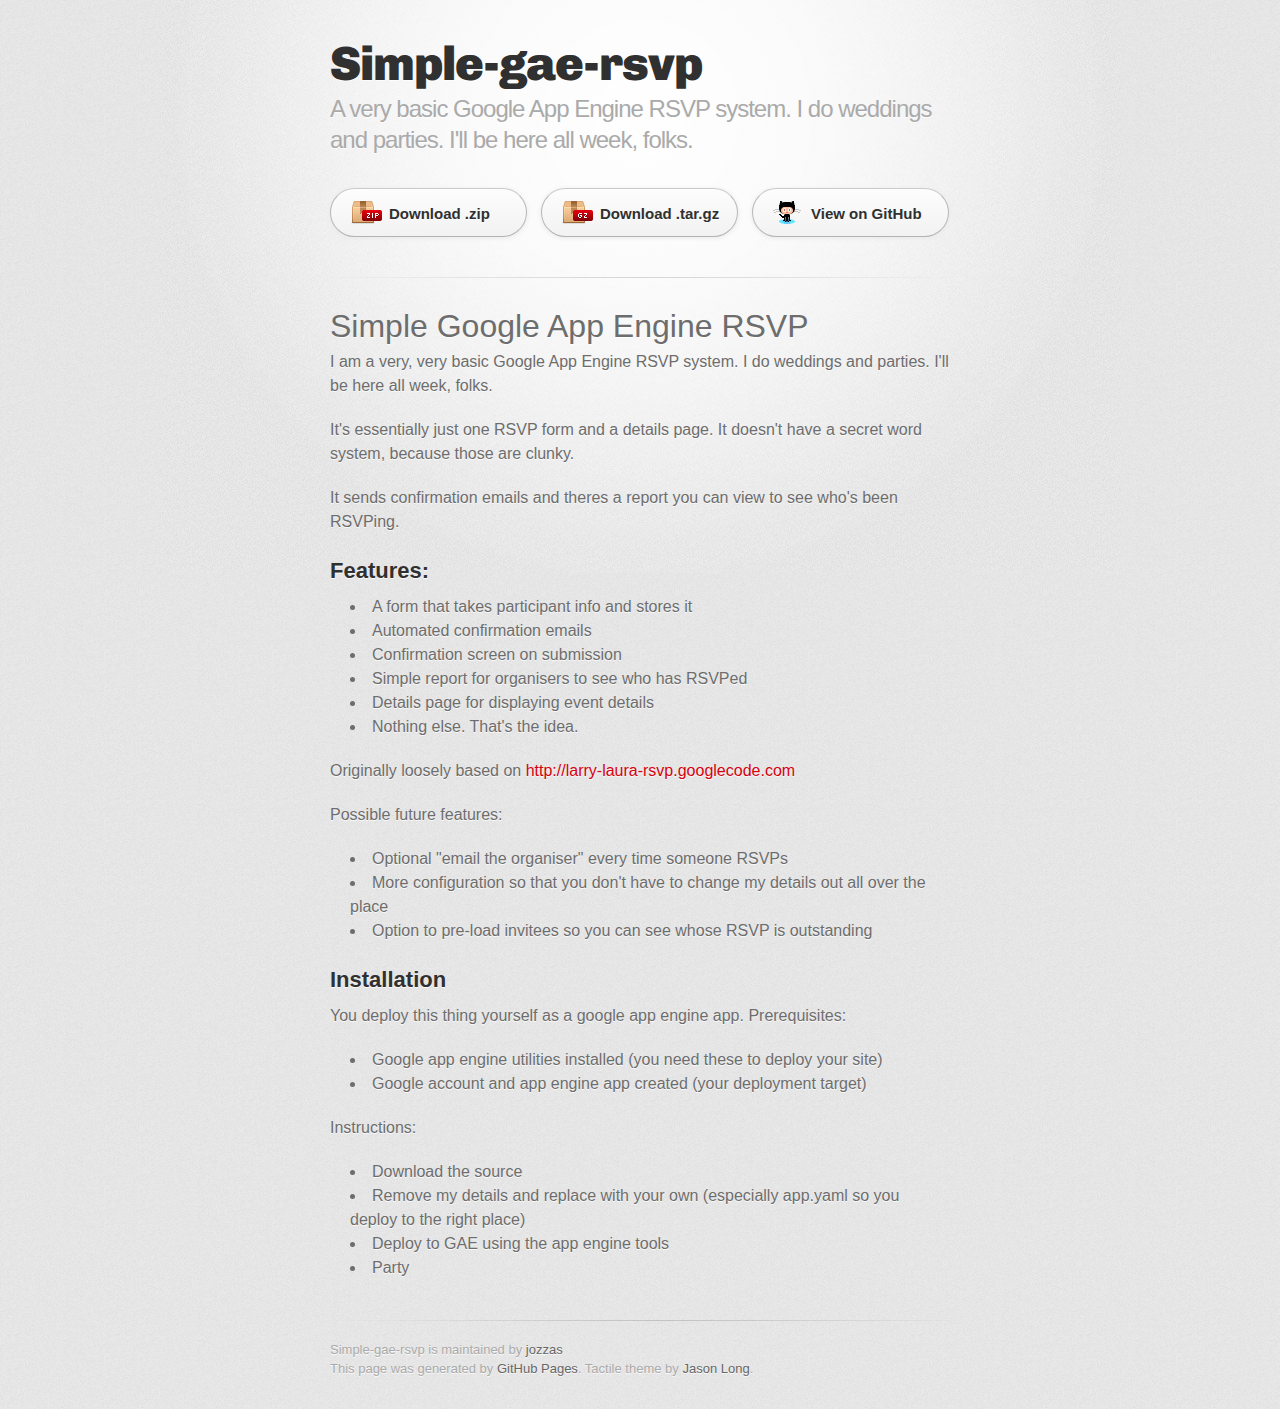
==== index.html @ 7cf83bca "Create gh-pages branch via GitHub" ====
<!DOCTYPE html>
<html>
  <head>
    <meta charset='utf-8'>
    <meta http-equiv="X-UA-Compatible" content="chrome=1">
    <link href='https://fonts.googleapis.com/css?family=Chivo:900' rel='stylesheet' type='text/css'>
    <link rel="stylesheet" type="text/css" href="stylesheets/stylesheet.css" media="screen" />
    <link rel="stylesheet" type="text/css" href="stylesheets/pygment_trac.css" media="screen" />
    <link rel="stylesheet" type="text/css" href="stylesheets/print.css" media="print" />
    <!--[if lt IE 9]>
    <script src="//html5shiv.googlecode.com/svn/trunk/html5.js"></script>
    <![endif]-->
    <title>Simple-gae-rsvp by jozzas</title>
  </head>

  <body>
    <div id="container">
      <div class="inner">

        <header>
          <h1>Simple-gae-rsvp</h1>
          <h2>A very basic Google App Engine RSVP system. I do weddings and parties. I'll be here all week, folks.</h2>
        </header>

        <section id="downloads" class="clearfix">
          <a href="https://github.com/jozzas/simple-gae-rsvp/zipball/master" id="download-zip" class="button"><span>Download .zip</span></a>
          <a href="https://github.com/jozzas/simple-gae-rsvp/tarball/master" id="download-tar-gz" class="button"><span>Download .tar.gz</span></a>
          <a href="https://github.com/jozzas/simple-gae-rsvp" id="view-on-github" class="button"><span>View on GitHub</span></a>
        </section>

        <hr>

        <section id="main_content">
          <h1>Simple Google App Engine RSVP</h1>

<p>I am a very, very basic Google App Engine RSVP system. I do weddings and parties. I'll be here all week, folks.</p>

<p>It's essentially just one RSVP form and a details page. It doesn't have a secret word system, because those are clunky.</p>

<p>It sends confirmation emails and theres a report you can view to see who's been RSVPing.</p>

<h2>Features:</h2>

<ul>
<li>A form that takes participant info and stores it</li>
<li>Automated confirmation emails</li>
<li>Confirmation screen on submission</li>
<li>Simple report for organisers to see who has RSVPed</li>
<li>Details page for displaying event details</li>
<li>Nothing else. That's the idea.</li>
</ul><p>Originally loosely based on <a href="http://larry-laura-rsvp.googlecode.com">http://larry-laura-rsvp.googlecode.com</a></p>

<p>Possible future features:</p>

<ul>
<li>Optional "email the organiser" every time someone RSVPs</li>
<li>More configuration so that you don't have to change my details out all over the place</li>
<li>Option to pre-load invitees so you can see whose RSVP is outstanding</li>
</ul><h2>Installation</h2>

<p>You deploy this thing yourself as a google app engine app.
Prerequisites:</p>

<ul>
<li>Google app engine utilities installed (you need these to deploy your site)</li>
<li>Google account and app engine app created (your deployment target)</li>
</ul><p>Instructions:</p>

<ul>
<li>Download the source</li>
<li>Remove my details and replace with your own (especially app.yaml so you deploy to the right place)</li>
<li>Deploy to GAE using the app engine tools</li>
<li>Party</li>
</ul>
        </section>

        <footer>
          Simple-gae-rsvp is maintained by <a href="https://github.com/jozzas">jozzas</a><br>
          This page was generated by <a href="http://pages.github.com">GitHub Pages</a>. Tactile theme by <a href="http://twitter.com/jasonlong">Jason Long</a>.
        </footer>

        
      </div>
    </div>
  </body>
</html>
---- stylesheets/stylesheet.css ----
/* http://meyerweb.com/eric/tools/css/reset/ 
   v2.0 | 20110126
   License: none (public domain)
*/
html, body, div, span, applet, object, iframe,
h1, h2, h3, h4, h5, h6, p, blockquote, pre,
a, abbr, acronym, address, big, cite, code,
del, dfn, em, img, ins, kbd, q, s, samp,
small, strike, strong, sub, sup, tt, var,
b, u, i, center,
dl, dt, dd, ol, ul, li,
fieldset, form, label, legend,
table, caption, tbody, tfoot, thead, tr, th, td,
article, aside, canvas, details, embed, 
figure, figcaption, footer, header, hgroup, 
menu, nav, output, ruby, section, summary,
time, mark, audio, video {
	margin: 0;
	padding: 0;
	border: 0;
	font-size: 100%;
	font: inherit;
	vertical-align: baseline;
}
/* HTML5 display-role reset for older browsers */
article, aside, details, figcaption, figure, 
footer, header, hgroup, menu, nav, section {
	display: block;
}
body {
	line-height: 1;
}
ol, ul {
	list-style: none;
}
blockquote, q {
	quotes: none;
}
blockquote:before, blockquote:after,
q:before, q:after {
	content: '';
	content: none;
}
table {
	border-collapse: collapse;
	border-spacing: 0;
}

/* LAYOUT STYLES */
body {
  font-size: 1em;
  line-height: 1.5; 
  background: #e7e7e7 url(../images/body-bg.png) 0 0 repeat;
  font-family: 'Helvetica Neue', Helvetica, Arial, serif;
  text-shadow: 0 1px 0 rgba(255, 255, 255, 0.8);
  color: #6d6d6d;
}

a {
  color: #d5000d;
}
a:hover {
  color: #c5000c;
}

header {
  padding-top: 35px;
  padding-bottom: 25px;
}

header h1 {
  font-family: 'Chivo', 'Helvetica Neue', Helvetica, Arial, serif; font-weight: 900;
  letter-spacing: -1px;
  font-size: 48px;
  color: #303030;
  line-height: 1.2;
}

header h2 {
  letter-spacing: -1px;
  font-size: 24px;
  color: #aaa;
  font-weight: normal;
  line-height: 1.3;
}

#container {
  background: transparent url(../images/highlight-bg.jpg) 50% 0 no-repeat;
  min-height: 595px;
}

.inner {
  width: 620px;
  margin: 0 auto;
}

#container .inner img {
  max-width: 100%;
}

#downloads {
  margin-bottom: 40px;
}

a.button {
  -moz-border-radius: 30px;
  -webkit-border-radius: 30px;                     
  border-radius: 30px;
  border-top: solid 1px #cbcbcb;
  border-left: solid 1px #b7b7b7;
  border-right: solid 1px #b7b7b7;
  border-bottom: solid 1px #b3b3b3;
  color: #303030;
  line-height: 25px;
  font-weight: bold;
  font-size: 15px;
  padding: 12px 8px 12px 8px;
  display: block;
  float: left;
  width: 179px;
  margin-right: 14px;  
  background: #fdfdfd; /* Old browsers */
  background: -moz-linear-gradient(top,  #fdfdfd 0%, #f2f2f2 100%); /* FF3.6+ */
  background: -webkit-gradient(linear, left top, left bottom, color-stop(0%,#fdfdfd), color-stop(100%,#f2f2f2)); /* Chrome,Safari4+ */
  background: -webkit-linear-gradient(top,  #fdfdfd 0%,#f2f2f2 100%); /* Chrome10+,Safari5.1+ */
  background: -o-linear-gradient(top,  #fdfdfd 0%,#f2f2f2 100%); /* Opera 11.10+ */
  background: -ms-linear-gradient(top,  #fdfdfd 0%,#f2f2f2 100%); /* IE10+ */
  background: linear-gradient(top,  #fdfdfd 0%,#f2f2f2 100%); /* W3C */
  filter: progid:DXImageTransform.Microsoft.gradient( startColorstr='#fdfdfd', endColorstr='#f2f2f2',GradientType=0 ); /* IE6-9 */
  -webkit-box-shadow: 10px 10px 5px #888;
  -moz-box-shadow: 10px 10px 5px #888;
  box-shadow: 0px 1px 5px #e8e8e8;
}
a.button:hover {
  border-top: solid 1px #b7b7b7;
  border-left: solid 1px #b3b3b3;
  border-right: solid 1px #b3b3b3;
  border-bottom: solid 1px #b3b3b3;
  background: #fafafa; /* Old browsers */
  background: -moz-linear-gradient(top,  #fdfdfd 0%, #f6f6f6 100%); /* FF3.6+ */
  background: -webkit-gradient(linear, left top, left bottom, color-stop(0%,#fdfdfd), color-stop(100%,#f6f6f6)); /* Chrome,Safari4+ */
  background: -webkit-linear-gradient(top,  #fdfdfd 0%,#f6f6f6 100%); /* Chrome10+,Safari5.1+ */
  background: -o-linear-gradient(top,  #fdfdfd 0%,#f6f6f6 100%); /* Opera 11.10+ */
  background: -ms-linear-gradient(top,  #fdfdfd 0%,#f6f6f6 100%); /* IE10+ */
  background: linear-gradient(top,  #fdfdfd 0%,#f6f6f6, 100%); /* W3C */
  filter: progid:DXImageTransform.Microsoft.gradient( startColorstr='#fdfdfd', endColorstr='#f6f6f6',GradientType=0 ); /* IE6-9 */
}

a.button span {
  padding-left: 50px;
  display: block;
  height: 23px;
}

#download-zip span {
  background: transparent url(../images/zip-icon.png) 12px 50% no-repeat;
}
#download-tar-gz span {
  background: transparent url(../images/tar-gz-icon.png) 12px 50% no-repeat;
}
#view-on-github span {
  background: transparent url(../images/octocat-icon.png) 12px 50% no-repeat;
}
#view-on-github {
  margin-right: 0;
}

code, pre {
  font-family: Monaco, "Bitstream Vera Sans Mono", "Lucida Console", Terminal;
  color: #222;
  margin-bottom: 30px;
  font-size: 14px;
}

code {
  background-color: #f2f2f2;
  border: solid 1px #ddd;
  padding: 0 3px;
}

pre {
  padding: 20px;
  background: #303030;
  color: #f2f2f2;
  text-shadow: none;
  overflow: auto;
}
pre code {
  color: #f2f2f2;
  background-color: #303030;
  border: none;
  padding: 0;
}

ul, ol, dl {
  margin-bottom: 20px;
}


/* COMMON STYLES */

hr {
  height: 1px;
  line-height: 1px;
  margin-top: 1em;
  padding-bottom: 1em;
  border: none;
  background: transparent url('../images/hr.png') 50% 0 no-repeat;
}

strong {
  font-weight: bold;
}

em {
  font-style: italic;
}

table {
  width: 100%;
  border: 1px solid #ebebeb;
}

th {
  font-weight: 500;
}

td {
  border: 1px solid #ebebeb;
  text-align: center; 
  font-weight: 300;
}

form {
  background: #f2f2f2;
  padding: 20px;
  
}


/* GENERAL ELEMENT TYPE STYLES */

h1 {
  font-size: 32px;
} 

h2 {
  font-size: 22px;
  font-weight: bold;
  color: #303030;
  margin-bottom: 8px;
} 

h3 {
  color: #d5000d;
  font-size: 18px;
  font-weight: bold;
  margin-bottom: 8px;
} 
 
h4 {
  font-size: 16px;
  color: #303030;
  font-weight: bold;
} 

h5 {
  font-size: 1em;
  color: #303030;
} 

h6 {
  font-size: .8em;
  color: #303030;
} 

p {
  font-weight: 300;
  margin-bottom: 20px;
}
 
a {
  text-decoration: none;
}

p a {
  font-weight: 400;
}

blockquote {
  font-size: 1.6em;
  border-left: 10px solid #e9e9e9;
  margin-bottom: 20px;
  padding: 0 0 0 30px;
}

ul li {
  list-style: disc inside;
  padding-left: 20px;
}

ol li {
  list-style: decimal inside;
  padding-left: 3px;
}

dl dt {
  color: #303030;
}

footer {
  background: transparent url('../images/hr.png') 0 0 no-repeat;
  margin-top: 40px;
  padding-top: 20px;
  padding-bottom: 30px;
  font-size: 13px;
  color: #aaa;
}

footer a {
  color: #666;
}
footer a:hover {
  color: #444;
}

/* MISC */
.clearfix:after {
  clear: both;
  content: '.';
  display: block;
  visibility: hidden;
  height: 0;
}

.clearfix {display: inline-block;}
* html .clearfix {height: 1%;}
.clearfix {display: block;}

/* #Media Queries
================================================== */

/* Smaller than standard 960 (devices and browsers) */
@media only screen and (max-width: 959px) {}

/* Tablet Portrait size to standard 960 (devices and browsers) */
@media only screen and (min-width: 768px) and (max-width: 959px) {}

/* All Mobile Sizes (devices and browser) */
@media only screen and (max-width: 767px) {
  header {
    padding-top: 10px;
    padding-bottom: 10px;
  }
  #downloads {
    margin-bottom: 25px;
  }
  #download-zip, #download-tar-gz {
    display: none;
  }
  .inner {
    width: 94%;
    margin: 0 auto;
  }
}

/* Mobile Landscape Size to Tablet Portrait (devices and browsers) */
@media only screen and (min-width: 480px) and (max-width: 767px) {}

/* Mobile Portrait Size to Mobile Landscape Size (devices and browsers) */
@media only screen and (max-width: 479px) {}
---- stylesheets/pygment_trac.css ----
.highlight  { background: #ffffff; }
.highlight .c { color: #999988; font-style: italic } /* Comment */
.highlight .err { color: #a61717; background-color: #e3d2d2 } /* Error */
.highlight .k { font-weight: bold } /* Keyword */
.highlight .o { font-weight: bold } /* Operator */
.highlight .cm { color: #999988; font-style: italic } /* Comment.Multiline */
.highlight .cp { color: #999999; font-weight: bold } /* Comment.Preproc */
.highlight .c1 { color: #999988; font-style: italic } /* Comment.Single */
.highlight .cs { color: #999999; font-weight: bold; font-style: italic } /* Comment.Special */
.highlight .gd { color: #000000; background-color: #ffdddd } /* Generic.Deleted */
.highlight .gd .x { color: #000000; background-color: #ffaaaa } /* Generic.Deleted.Specific */
.highlight .ge { font-style: italic } /* Generic.Emph */
.highlight .gr { color: #aa0000 } /* Generic.Error */
.highlight .gh { color: #999999 } /* Generic.Heading */
.highlight .gi { color: #000000; background-color: #ddffdd } /* Generic.Inserted */
.highlight .gi .x { color: #000000; background-color: #aaffaa } /* Generic.Inserted.Specific */
.highlight .go { color: #888888 } /* Generic.Output */
.highlight .gp { color: #555555 } /* Generic.Prompt */
.highlight .gs { font-weight: bold } /* Generic.Strong */
.highlight .gu { color: #800080; font-weight: bold; } /* Generic.Subheading */
.highlight .gt { color: #aa0000 } /* Generic.Traceback */
.highlight .kc { font-weight: bold } /* Keyword.Constant */
.highlight .kd { font-weight: bold } /* Keyword.Declaration */
.highlight .kn { font-weight: bold } /* Keyword.Namespace */
.highlight .kp { font-weight: bold } /* Keyword.Pseudo */
.highlight .kr { font-weight: bold } /* Keyword.Reserved */
.highlight .kt { color: #445588; font-weight: bold } /* Keyword.Type */
.highlight .m { color: #009999 } /* Literal.Number */
.highlight .s { color: #d14 } /* Literal.String */
.highlight .na { color: #008080 } /* Name.Attribute */
.highlight .nb { color: #0086B3 } /* Name.Builtin */
.highlight .nc { color: #445588; font-weight: bold } /* Name.Class */
.highlight .no { color: #008080 } /* Name.Constant */
.highlight .ni { color: #800080 } /* Name.Entity */
.highlight .ne { color: #990000; font-weight: bold } /* Name.Exception */
.highlight .nf { color: #990000; font-weight: bold } /* Name.Function */
.highlight .nn { color: #555555 } /* Name.Namespace */
.highlight .nt { color: #000080 } /* Name.Tag */
.highlight .nv { color: #008080 } /* Name.Variable */
.highlight .ow { font-weight: bold } /* Operator.Word */
.highlight .w { color: #bbbbbb } /* Text.Whitespace */
.highlight .mf { color: #009999 } /* Literal.Number.Float */
.highlight .mh { color: #009999 } /* Literal.Number.Hex */
.highlight .mi { color: #009999 } /* Literal.Number.Integer */
.highlight .mo { color: #009999 } /* Literal.Number.Oct */
.highlight .sb { color: #d14 } /* Literal.String.Backtick */
.highlight .sc { color: #d14 } /* Literal.String.Char */
.highlight .sd { color: #d14 } /* Literal.String.Doc */
.highlight .s2 { color: #d14 } /* Literal.String.Double */
.highlight .se { color: #d14 } /* Literal.String.Escape */
.highlight .sh { color: #d14 } /* Literal.String.Heredoc */
.highlight .si { color: #d14 } /* Literal.String.Interpol */
.highlight .sx { color: #d14 } /* Literal.String.Other */
.highlight .sr { color: #009926 } /* Literal.String.Regex */
.highlight .s1 { color: #d14 } /* Literal.String.Single */
.highlight .ss { color: #990073 } /* Literal.String.Symbol */
.highlight .bp { color: #999999 } /* Name.Builtin.Pseudo */
.highlight .vc { color: #008080 } /* Name.Variable.Class */
.highlight .vg { color: #008080 } /* Name.Variable.Global */
.highlight .vi { color: #008080 } /* Name.Variable.Instance */
.highlight .il { color: #009999 } /* Literal.Number.Integer.Long */

.type-csharp .highlight .k { color: #0000FF }
.type-csharp .highlight .kt { color: #0000FF }
.type-csharp .highlight .nf { color: #000000; font-weight: normal }
.type-csharp .highlight .nc { color: #2B91AF }
.type-csharp .highlight .nn { color: #000000 }
.type-csharp .highlight .s { color: #A31515 }
.type-csharp .highlight .sc { color: #A31515 }
---- stylesheets/print.css ----
html, body, div, span, applet, object, iframe,
h1, h2, h3, h4, h5, h6, p, blockquote, pre,
a, abbr, acronym, address, big, cite, code,
del, dfn, em, img, ins, kbd, q, s, samp,
small, strike, strong, sub, sup, tt, var,
b, u, i, center,
dl, dt, dd, ol, ul, li,
fieldset, form, label, legend,
table, caption, tbody, tfoot, thead, tr, th, td,
article, aside, canvas, details, embed, 
figure, figcaption, footer, header, hgroup, 
menu, nav, output, ruby, section, summary,
time, mark, audio, video {
  margin: 0;
  padding: 0;
  border: 0;
  font-size: 100%;
  font: inherit;
  vertical-align: baseline;
}
/* HTML5 display-role reset for older browsers */
article, aside, details, figcaption, figure, 
footer, header, hgroup, menu, nav, section {
  display: block;
}
body {
  line-height: 1;
}
ol, ul {
  list-style: none;
}
blockquote, q {
  quotes: none;
}
blockquote:before, blockquote:after,
q:before, q:after {
  content: '';
  content: none;
}
table {
  border-collapse: collapse;
  border-spacing: 0;
}
body {
  font-size: 13px;
  line-height: 1.5; 
  font-family: 'Helvetica Neue', Helvetica, Arial, serif;
  color: #000;
}

a {
  color: #d5000d;
  font-weight: bold;
}

header {
  padding-top: 35px;
  padding-bottom: 10px;
}

header h1 {
  font-weight: bold;
  letter-spacing: -1px;
  font-size: 48px;
  color: #303030;
  line-height: 1.2;
}

header h2 {
  letter-spacing: -1px;
  font-size: 24px;
  color: #aaa;
  font-weight: normal;
  line-height: 1.3;
}
#downloads {
  display: none;
}
#main_content {
  padding-top: 20px;
}

code, pre {
  font-family: Monaco, "Bitstream Vera Sans Mono", "Lucida Console", Terminal;
  color: #222;
  margin-bottom: 30px;
  font-size: 12px;
}

code {
  padding: 0 3px;
}

pre {
  border: solid 1px #ddd;
  padding: 20px;
  overflow: auto;
}
pre code {
  padding: 0;
}

ul, ol, dl {
  margin-bottom: 20px;
}


/* COMMON STYLES */

table {
  width: 100%;
  border: 1px solid #ebebeb;
}

th {
  font-weight: 500;
}

td {
  border: 1px solid #ebebeb;
  text-align: center; 
  font-weight: 300;
}

form {
  background: #f2f2f2;
  padding: 20px;
  
}


/* GENERAL ELEMENT TYPE STYLES */

h1 {
  font-size: 2.8em;
} 

h2 {
  font-size: 22px;
  font-weight: bold;
  color: #303030;
  margin-bottom: 8px;
} 

h3 {
  color: #d5000d;
  font-size: 18px;
  font-weight: bold;
  margin-bottom: 8px;
} 
 
h4 {
  font-size: 16px;
  color: #303030;
  font-weight: bold;
} 

h5 {
  font-size: 1em;
  color: #303030;
} 

h6 {
  font-size: .8em;
  color: #303030;
} 

p {
  font-weight: 300;
  margin-bottom: 20px;
}
 
a {
  text-decoration: none;
}

p a {
  font-weight: 400;
}

blockquote {
  font-size: 1.6em;
  border-left: 10px solid #e9e9e9;
  margin-bottom: 20px;
  padding: 0 0 0 30px;
}

ul li {
  list-style: disc inside;
  padding-left: 20px;
}

ol li {
  list-style: decimal inside;
  padding-left: 3px;
}

dl dd {
  font-style: italic;
  font-weight: 100;
}

footer {
  margin-top: 40px;
  padding-top: 20px;
  padding-bottom: 30px;
  font-size: 13px;
  color: #aaa;
}

footer a {
  color: #666;
}

/* MISC */
.clearfix:after {
  clear: both;
  content: '.';
  display: block;
  visibility: hidden;
  height: 0;
}

.clearfix {display: inline-block;}
* html .clearfix {height: 1%;}
.clearfix {display: block;}
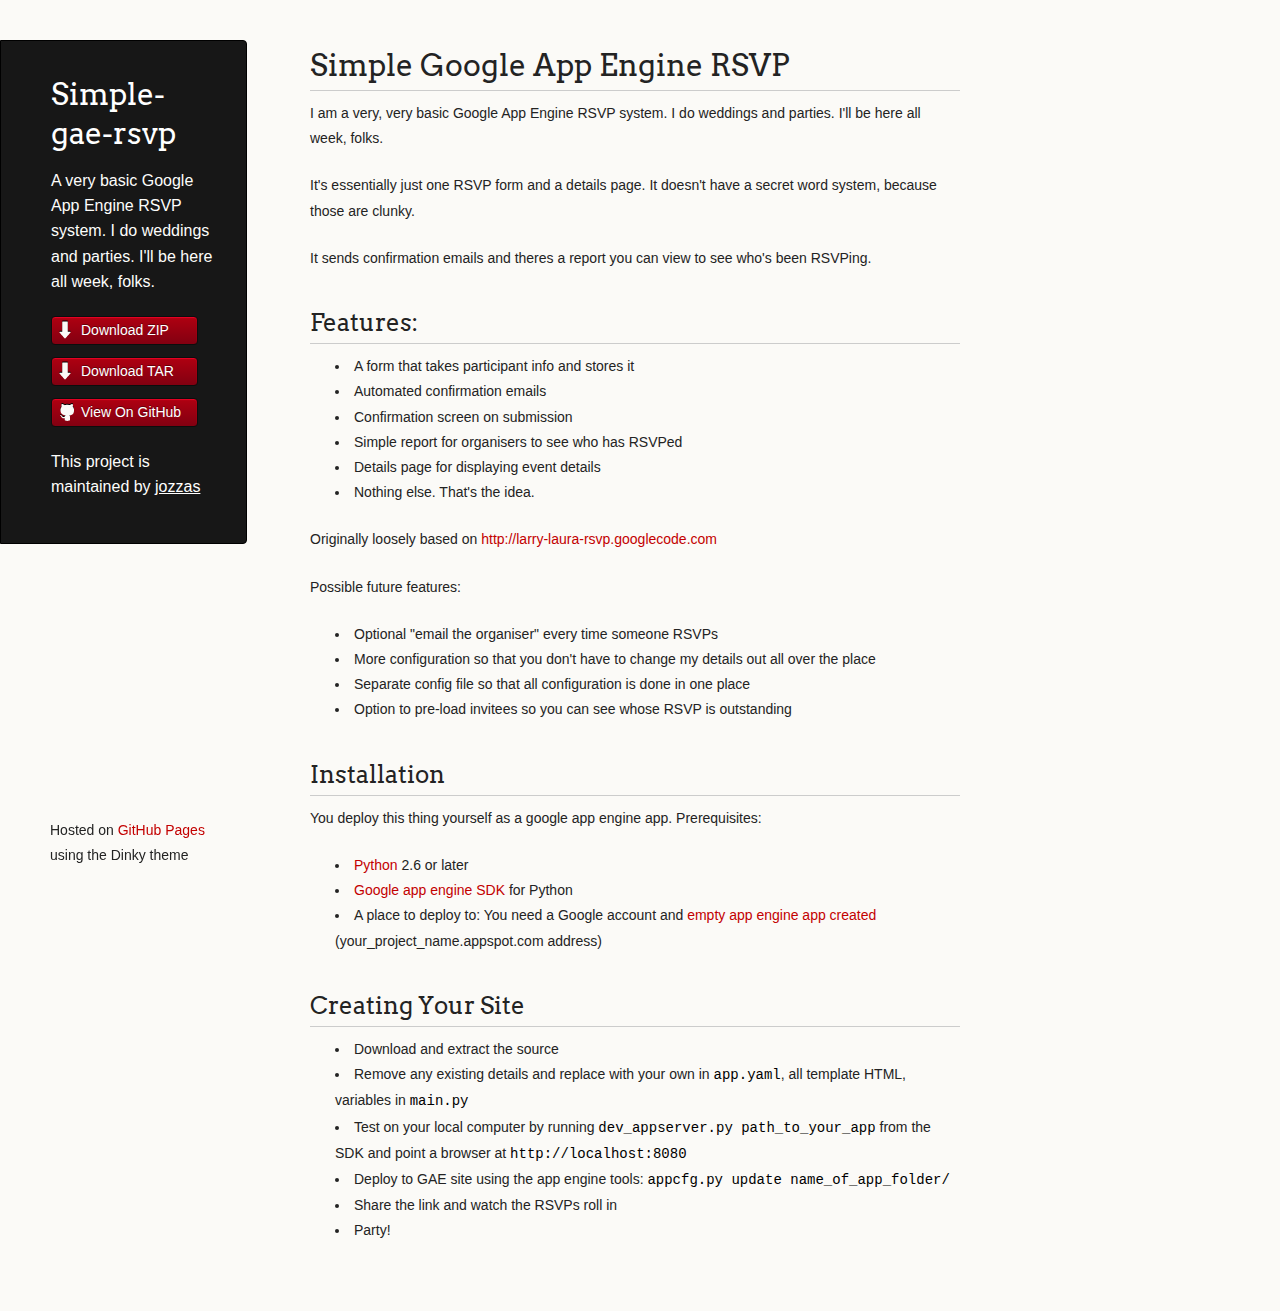
==== commit 522ce77b: "Create gh-pages branch via GitHub" ====
--- a/index.html
+++ b/index.html
@@ -1,37 +1,36 @@
-<!DOCTYPE html>
+<!doctype html>
 <html>
   <head>
-    <meta charset='utf-8'>
+    <meta charset="utf-8">
     <meta http-equiv="X-UA-Compatible" content="chrome=1">
-    <link href='https://fonts.googleapis.com/css?family=Chivo:900' rel='stylesheet' type='text/css'>
-    <link rel="stylesheet" type="text/css" href="stylesheets/stylesheet.css" media="screen" />
-    <link rel="stylesheet" type="text/css" href="stylesheets/pygment_trac.css" media="screen" />
-    <link rel="stylesheet" type="text/css" href="stylesheets/print.css" media="print" />
+    <title>Simple-gae-rsvp by jozzas</title>
+
+    <link rel="stylesheet" href="stylesheets/styles.css">
+    <link rel="stylesheet" href="stylesheets/pygment_trac.css">
+    <script src="javascripts/scale.fix.js"></script>
+    <meta name="viewport" content="width=device-width, initial-scale=1, user-scalable=no">
     <!--[if lt IE 9]>
     <script src="//html5shiv.googlecode.com/svn/trunk/html5.js"></script>
     <![endif]-->
-    <title>Simple-gae-rsvp by jozzas</title>
   </head>
+  <body>
+    <div class="wrapper">
+      <header>
+        <h1 class="header">Simple-gae-rsvp</h1>
+        <p class="header">A very basic Google App Engine RSVP system. I do weddings and parties. I'll be here all week, folks.</p>
 
-  <body>
-    <div id="container">
-      <div class="inner">
+        <ul>
+          <li class="download"><a class="buttons" href="https://github.com/jozzas/simple-gae-rsvp/zipball/master">Download ZIP</a></li>
+          <li class="download"><a class="buttons" href="https://github.com/jozzas/simple-gae-rsvp/tarball/master">Download TAR</a></li>
+          <li><a class="buttons github" href="https://github.com/jozzas/simple-gae-rsvp">View On GitHub</a></li>
+        </ul>
 
-        <header>
-          <h1>Simple-gae-rsvp</h1>
-          <h2>A very basic Google App Engine RSVP system. I do weddings and parties. I'll be here all week, folks.</h2>
-        </header>
+        <p class="header">This project is maintained by <a class="header name" href="https://github.com/jozzas">jozzas</a></p>
 
-        <section id="downloads" class="clearfix">
-          <a href="https://github.com/jozzas/simple-gae-rsvp/zipball/master" id="download-zip" class="button"><span>Download .zip</span></a>
-          <a href="https://github.com/jozzas/simple-gae-rsvp/tarball/master" id="download-tar-gz" class="button"><span>Download .tar.gz</span></a>
-          <a href="https://github.com/jozzas/simple-gae-rsvp" id="view-on-github" class="button"><span>View on GitHub</span></a>
-        </section>
 
-        <hr>
-
-        <section id="main_content">
-          <h1>Simple Google App Engine RSVP</h1>
+      </header>
+      <section>
+        <h1>Simple Google App Engine RSVP</h1>
 
 <p>I am a very, very basic Google App Engine RSVP system. I do weddings and parties. I'll be here all week, folks.</p>
 
@@ -55,6 +54,7 @@
 <ul>
 <li>Optional "email the organiser" every time someone RSVPs</li>
 <li>More configuration so that you don't have to change my details out all over the place</li>
+<li>Separate config file so that all configuration is done in one place</li>
 <li>Option to pre-load invitees so you can see whose RSVP is outstanding</li>
 </ul><h2>Installation</h2>
 
@@ -62,25 +62,30 @@
 Prerequisites:</p>
 
 <ul>
-<li>Google app engine utilities installed (you need these to deploy your site)</li>
-<li>Google account and app engine app created (your deployment target)</li>
-</ul><p>Instructions:</p>
+<li>
+<a href="http://http://python.org/">Python</a> 2.6 or later</li>
+<li>
+<a href="http://developers.google.com/appengine/downloads">Google app engine SDK</a> for Python</li>
+<li>A place to deploy to: You need a Google account and <a href="http://appspot.com">empty app engine app created</a> (your_project_name.appspot.com address)</li>
+</ul><h2>Creating Your Site</h2>
 
 <ul>
-<li>Download the source</li>
-<li>Remove my details and replace with your own (especially app.yaml so you deploy to the right place)</li>
-<li>Deploy to GAE using the app engine tools</li>
-<li>Party</li>
+<li>Download and extract the source</li>
+<li>Remove any existing details and replace with your own in <code>app.yaml</code>, all template HTML, variables in <code>main.py</code>
+</li>
+<li>Test on your local computer by running <code>dev_appserver.py path_to_your_app</code> from the SDK and point a browser at <code>http://localhost:8080</code>
+</li>
+<li>Deploy to GAE site using the app engine tools: <code>appcfg.py update name_of_app_folder/</code>
+</li>
+<li>Share the link and watch the RSVPs roll in</li>
+<li>Party!</li>
 </ul>
-        </section>
-
-        <footer>
-          Simple-gae-rsvp is maintained by <a href="https://github.com/jozzas">jozzas</a><br>
-          This page was generated by <a href="http://pages.github.com">GitHub Pages</a>. Tactile theme by <a href="http://twitter.com/jasonlong">Jason Long</a>.
-        </footer>
-
-        
-      </div>
+      </section>
+      <footer>
+        <p><small>Hosted on <a href="https://pages.github.com">GitHub Pages</a> using the Dinky theme</small></p>
+      </footer>
     </div>
+    <!--[if !IE]><script>fixScale(document);</script><![endif]-->
+		
   </body>
 </html>--- a/stylesheets/styles.css
+++ b/stylesheets/styles.css
@@ -0,0 +1,413 @@
+@import url(https://fonts.googleapis.com/css?family=Arvo:400,700,400italic);
+
+/* MeyerWeb Reset */
+
+html, body, div, span, applet, object, iframe,
+h1, h2, h3, h4, h5, h6, p, blockquote, pre,
+a, abbr, acronym, address, big, cite, code,
+del, dfn, em, img, ins, kbd, q, s, samp,
+small, strike, strong, sub, sup, tt, var,
+b, u, i, center,
+dl, dt, dd, ol, ul, li,
+fieldset, form, label, legend,
+table, caption, tbody, tfoot, thead, tr, th, td,
+article, aside, canvas, details, embed,
+figure, figcaption, footer, header, hgroup,
+menu, nav, output, ruby, section, summary,
+time, mark, audio, video {
+  margin: 0;
+  padding: 0;
+  border: 0;
+  font: inherit;
+  vertical-align: baseline;
+}
+
+
+/* Base text styles */
+
+body {
+  padding:10px 50px 0 0;
+  font-family:"Helvetica Neue", Helvetica, Arial, sans-serif;
+	font-size: 14px;
+	color: #232323;
+	background-color: #FBFAF7;
+	margin: 0;
+	line-height: 1.8em;
+	-webkit-font-smoothing: antialiased;
+
+}
+
+h1, h2, h3, h4, h5, h6 {
+  color:#232323;
+  margin:36px 0 10px;
+}
+
+p, ul, ol, table, dl {
+  margin:0 0 22px;
+}
+
+h1, h2, h3 {
+	font-family: Arvo, Monaco, serif;
+  line-height:1.3;
+	font-weight: normal;
+}
+
+h1,h2, h3 {
+	display: block;
+	border-bottom: 1px solid #ccc;
+	padding-bottom: 5px;
+}
+
+h1 {
+	font-size: 30px;
+}
+
+h2 {
+	font-size: 24px;
+}
+
+h3 {
+	font-size: 18px;
+}
+
+h4, h5, h6 {
+	font-family: Arvo, Monaco, serif;
+	font-weight: 700;
+}
+
+a {
+  color:#C30000;
+  font-weight:200;
+  text-decoration:none;
+}
+
+a:hover {
+	text-decoration: underline;
+}
+
+a small {
+	font-size: 12px;
+}
+
+em {
+	font-style: italic;
+}
+
+strong {
+  font-weight:700;
+}
+
+ul li {
+  list-style: inside;
+  padding-left: 25px;
+}
+
+ol li {
+  list-style: decimal inside;
+  padding-left: 20px;
+}
+
+blockquote {
+  margin: 0;
+  padding: 0 0 0 20px;
+  font-style: italic;
+}
+
+dl, dt, dd, dl p {
+	font-color: #444;
+}
+
+dl dt {
+  font-weight: bold;
+}
+
+dl dd {
+  padding-left: 20px;
+  font-style: italic;
+}
+
+dl p {
+  padding-left: 20px;
+  font-style: italic;
+}
+
+hr {
+  border:0;
+  background:#ccc;
+  height:1px;
+  margin:0 0 24px;
+}
+
+/* Images */
+
+img {
+  position: relative;
+  margin: 0 auto;
+  max-width: 650px;
+  padding: 5px;
+  margin: 10px 0 32px 0;
+  border: 1px solid #ccc;
+}
+
+
+/* Code blocks */
+
+code, pre {
+	font-family: Monaco, "Bitstream Vera Sans Mono", "Lucida Console", Terminal, monospace;
+  color:#000;
+  font-size:14px;
+}
+
+pre {
+	padding: 4px 12px;
+  background: #FDFEFB;
+  border-radius:4px;
+  border:1px solid #D7D8C8;
+  overflow: auto;
+  overflow-y: hidden;
+	margin-bottom: 32px;
+}
+
+
+/* Tables */
+
+table {
+  width:100%;
+}
+
+table {
+  border: 1px solid #ccc;
+  margin-bottom: 32px;
+  text-align: left;
+ }
+
+th {
+  font-family: 'Arvo', Helvetica, Arial, sans-serif;
+	font-size: 18px;
+	font-weight: normal;
+  padding: 10px;
+  background: #232323;
+  color: #FDFEFB;
+ }
+
+td {
+  padding: 10px;
+	background: #ccc;
+ }
+
+
+/* Wrapper */
+.wrapper {
+  width:960px;
+}
+
+
+/* Header */
+
+header {
+	background-color: #171717;
+	color: #FDFDFB;
+  width:170px;
+  float:left;
+  position:fixed;
+	border: 1px solid #000;
+	-webkit-border-top-right-radius: 4px;
+	-webkit-border-bottom-right-radius: 4px;
+	-moz-border-radius-topright: 4px;
+	-moz-border-radius-bottomright: 4px;
+	border-top-right-radius: 4px;
+	border-bottom-right-radius: 4px;
+	padding: 34px 25px 22px 50px;
+	margin: 30px 25px 0 0;
+	-webkit-font-smoothing: antialiased;
+}
+
+p.header {
+	font-size: 16px;
+}
+
+h1.header {
+	font-family: Arvo, sans-serif;
+	font-size: 30px;
+	font-weight: 300;
+	line-height: 1.3em;
+	border-bottom: none;
+	margin-top: 0;
+}
+
+
+h1.header, a.header, a.name, header a{
+	color: #fff;
+}
+
+a.header {
+	text-decoration: underline;
+}
+
+a.name {
+	white-space: nowrap;
+}
+
+header ul {
+  list-style:none;
+  padding:0;
+}
+
+header li {
+	list-style-type: none;
+  width:132px;
+  height:15px;
+	margin-bottom: 12px;
+	line-height: 1em;
+	padding: 6px 6px 6px 7px;
+
+	background: #AF0011;
+	background: -moz-linear-gradient(top, #AF0011 0%, #820011 100%);
+  background: -webkit-gradient(linear, left top, left bottom, color-stop(0%,#f8f8f8), color-stop(100%,#dddddd));
+  background: -webkit-linear-gradient(top, #AF0011 0%,#820011 100%);
+  background: -o-linear-gradient(top, #AF0011 0%,#820011 100%);
+  background: -ms-linear-gradient(top, #AF0011 0%,#820011 100%);
+  background: linear-gradient(top, #AF0011 0%,#820011 100%);
+
+	border-radius:4px;
+  border:1px solid #0D0D0D;
+
+	-webkit-box-shadow: inset 0px 1px 1px 0 rgba(233,2,38, 1);
+	box-shadow: inset 0px 1px 1px 0 rgba(233,2,38, 1);
+
+}
+
+header li:hover {
+	background: #C3001D;
+	background: -moz-linear-gradient(top, #C3001D 0%, #950119 100%);
+  background: -webkit-gradient(linear, left top, left bottom, color-stop(0%,#f8f8f8), color-stop(100%,#dddddd));
+  background: -webkit-linear-gradient(top, #C3001D 0%,#950119 100%);
+  background: -o-linear-gradient(top, #C3001D 0%,#950119 100%);
+  background: -ms-linear-gradient(top, #C3001D 0%,#950119 100%);
+  background: linear-gradient(top, #C3001D 0%,#950119 100%);
+}
+
+a.buttons {
+	-webkit-font-smoothing: antialiased;
+	background: url(../images/arrow-down.png) no-repeat;
+	font-weight: normal;
+	text-shadow: rgba(0, 0, 0, 0.4) 0 -1px 0;
+	padding: 2px 2px 2px 22px;
+	height: 30px;
+}
+
+a.github {
+	background: url(../images/octocat-small.png) no-repeat 1px;
+}
+
+a.buttons:hover {
+	color: #fff;
+	text-decoration: none;
+}
+
+
+/* Section - for main page content */
+
+section {
+  width:650px;
+  float:right;
+  padding-bottom:50px;
+}
+
+
+/* Footer */
+
+footer {
+  width:170px;
+  float:left;
+  position:fixed;
+  bottom:10px;
+	padding-left: 50px;
+}
+
+@media print, screen and (max-width: 960px) {
+
+  div.wrapper {
+    width:auto;
+    margin:0;
+  }
+
+  header, section, footer {
+    float:none;
+    position:static;
+    width:auto;
+  }
+
+	footer {
+		border-top: 1px solid #ccc;
+		margin:0 84px 0 50px;
+		padding:0;
+	}
+
+  header {
+    padding-right:320px;
+  }
+
+  section {
+    padding:20px 84px 20px 50px;
+    margin:0 0 20px;
+  }
+
+  header a small {
+    display:inline;
+  }
+
+  header ul {
+    position:absolute;
+    right:130px;
+    top:84px;
+  }
+}
+
+@media print, screen and (max-width: 720px) {
+  body {
+    word-wrap:break-word;
+  }
+
+  header {
+    padding:10px 20px 0;
+		margin-right: 0;
+  }
+
+	section {
+    padding:10px 0 10px 20px;
+    margin:0 0 30px;
+  }
+
+	footer {
+		margin: 0 0 0 30px;
+	}
+
+  header ul, header p.view {
+    position:static;
+  }
+}
+
+@media print, screen and (max-width: 480px) {
+
+  header ul li.download {
+    display:none;
+  }
+
+	footer {
+		margin: 0 0 0 20px;
+	}
+
+	footer a{
+		display:block;
+	}
+
+}
+
+@media print {
+  body {
+    padding:0.4in;
+    font-size:12pt;
+    color:#444;
+  }
+}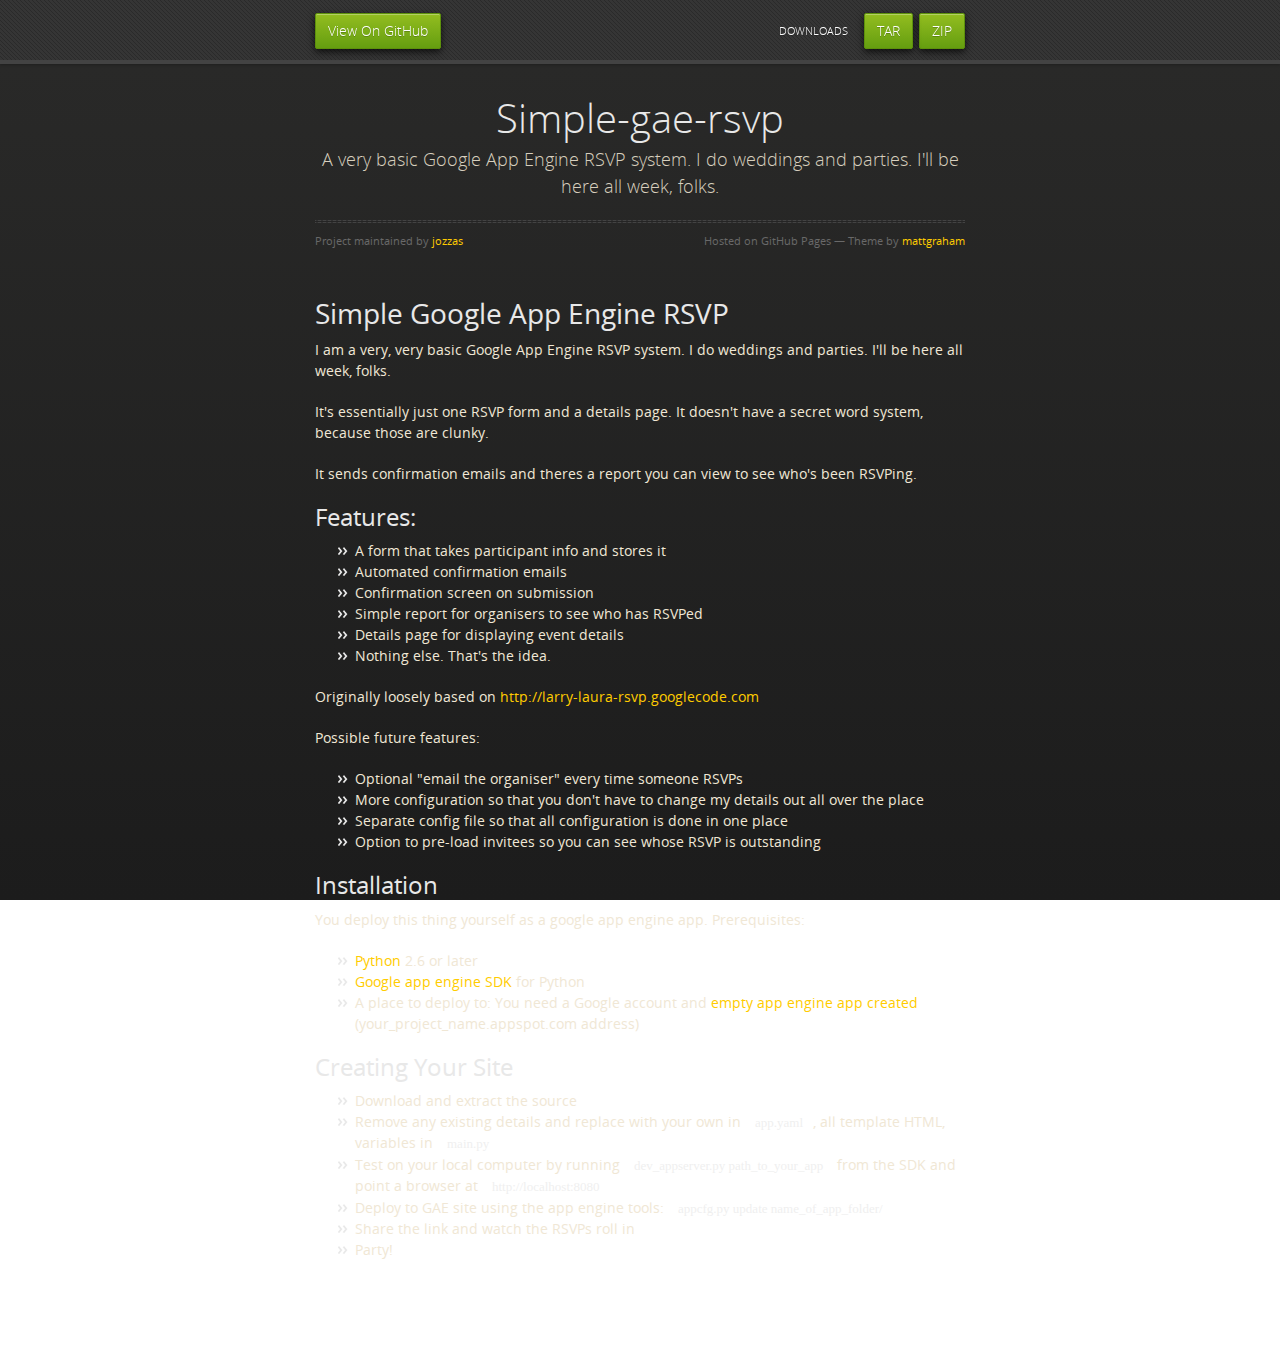
==== commit 35c710f4: "Create gh-pages branch via GitHub" ====
--- a/index.html
+++ b/index.html
@@ -4,32 +4,40 @@
     <meta charset="utf-8">
     <meta http-equiv="X-UA-Compatible" content="chrome=1">
     <title>Simple-gae-rsvp by jozzas</title>
-
     <link rel="stylesheet" href="stylesheets/styles.css">
     <link rel="stylesheet" href="stylesheets/pygment_trac.css">
-    <script src="javascripts/scale.fix.js"></script>
+    <script src="https://ajax.googleapis.com/ajax/libs/jquery/1.7.1/jquery.min.js"></script>
+    <script src="javascripts/respond.js"></script>
+    <!--[if lt IE 9]>
+      <script src="//html5shiv.googlecode.com/svn/trunk/html5.js"></script>
+    <![endif]-->
+    <!--[if lt IE 8]>
+    <link rel="stylesheet" href="stylesheets/ie.css">
+    <![endif]-->
     <meta name="viewport" content="width=device-width, initial-scale=1, user-scalable=no">
-    <!--[if lt IE 9]>
-    <script src="//html5shiv.googlecode.com/svn/trunk/html5.js"></script>
-    <![endif]-->
+
   </head>
   <body>
+      <div id="header">
+        <nav>
+          <li class="fork"><a href="https://github.com/jozzas/simple-gae-rsvp">View On GitHub</a></li>
+          <li class="downloads"><a href="https://github.com/jozzas/simple-gae-rsvp/zipball/master">ZIP</a></li>
+          <li class="downloads"><a href="https://github.com/jozzas/simple-gae-rsvp/tarball/master">TAR</a></li>
+          <li class="title">DOWNLOADS</li>
+        </nav>
+      </div><!-- end header -->
+
     <div class="wrapper">
-      <header>
-        <h1 class="header">Simple-gae-rsvp</h1>
-        <p class="header">A very basic Google App Engine RSVP system. I do weddings and parties. I'll be here all week, folks.</p>
 
-        <ul>
-          <li class="download"><a class="buttons" href="https://github.com/jozzas/simple-gae-rsvp/zipball/master">Download ZIP</a></li>
-          <li class="download"><a class="buttons" href="https://github.com/jozzas/simple-gae-rsvp/tarball/master">Download TAR</a></li>
-          <li><a class="buttons github" href="https://github.com/jozzas/simple-gae-rsvp">View On GitHub</a></li>
-        </ul>
+      <section>
+        <div id="title">
+          <h1>Simple-gae-rsvp</h1>
+          <p>A very basic Google App Engine RSVP system. I do weddings and parties. I'll be here all week, folks.</p>
+          <hr>
+          <span class="credits left">Project maintained by <a href="https://github.com/jozzas">jozzas</a></span>
+          <span class="credits right">Hosted on GitHub Pages &mdash; Theme by <a href="http://twitter.com/#!/michigangraham">mattgraham</a></span>
+        </div>
 
-        <p class="header">This project is maintained by <a class="header name" href="https://github.com/jozzas">jozzas</a></p>
-
-
-      </header>
-      <section>
         <h1>Simple Google App Engine RSVP</h1>
 
 <p>I am a very, very basic Google App Engine RSVP system. I do weddings and parties. I'll be here all week, folks.</p>
@@ -81,11 +89,9 @@
 <li>Party!</li>
 </ul>
       </section>
-      <footer>
-        <p><small>Hosted on <a href="https://pages.github.com">GitHub Pages</a> using the Dinky theme</small></p>
-      </footer>
+
     </div>
     <!--[if !IE]><script>fixScale(document);</script><![endif]-->
-		
+    
   </body>
 </html>--- a/stylesheets/styles.css
+++ b/stylesheets/styles.css
@@ -1,413 +1,851 @@
-@import url(https://fonts.googleapis.com/css?family=Arvo:400,700,400italic);
-
-/* MeyerWeb Reset */
-
-html, body, div, span, applet, object, iframe,
-h1, h2, h3, h4, h5, h6, p, blockquote, pre,
-a, abbr, acronym, address, big, cite, code,
-del, dfn, em, img, ins, kbd, q, s, samp,
-small, strike, strong, sub, sup, tt, var,
-b, u, i, center,
-dl, dt, dd, ol, ul, li,
-fieldset, form, label, legend,
-table, caption, tbody, tfoot, thead, tr, th, td,
-article, aside, canvas, details, embed,
-figure, figcaption, footer, header, hgroup,
-menu, nav, output, ruby, section, summary,
-time, mark, audio, video {
+@font-face {
+  font-family: 'OpenSansLight';
+  src: url("../fonts/OpenSans-Light-webfont.eot");
+  src: url("../fonts/OpenSans-Light-webfont.eot?#iefix") format("embedded-opentype"), url("../fonts/OpenSans-Light-webfont.woff") format("woff"), url("../fonts/OpenSans-Light-webfont.ttf") format("truetype"), url("../fonts/OpenSans-Light-webfont.svg#OpenSansLight") format("svg");
+  font-weight: normal;
+  font-style: normal;
+}
+
+@font-face {
+  font-family: 'OpenSansLightItalic';
+  src: url("../fonts/OpenSans-LightItalic-webfont.eot");
+  src: url("../fonts/OpenSans-LightItalic-webfont.eot?#iefix") format("embedded-opentype"), url("../fonts/OpenSans-LightItalic-webfont.woff") format("woff"), url("../fonts/OpenSans-LightItalic-webfont.ttf") format("truetype"), url("../fonts/OpenSans-LightItalic-webfont.svg#OpenSansLightItalic") format("svg");
+  font-weight: normal;
+  font-style: normal;
+}
+
+@font-face {
+  font-family: 'OpenSansRegular';
+  src: url("../fonts/OpenSans-Regular-webfont.eot");
+  src: url("../fonts/OpenSans-Regular-webfont.eot?#iefix") format("embedded-opentype"), url("../fonts/OpenSans-Regular-webfont.woff") format("woff"), url("../fonts/OpenSans-Regular-webfont.ttf") format("truetype"), url("../fonts/OpenSans-Regular-webfont.svg#OpenSansRegular") format("svg");
+  font-weight: normal;
+  font-style: normal;
+  -webkit-font-smoothing: antialiased;
+}
+
+@font-face {
+  font-family: 'OpenSansItalic';
+  src: url("../fonts/OpenSans-Italic-webfont.eot");
+  src: url("../fonts/OpenSans-Italic-webfont.eot?#iefix") format("embedded-opentype"), url("../fonts/OpenSans-Italic-webfont.woff") format("woff"), url("../fonts/OpenSans-Italic-webfont.ttf") format("truetype"), url("../fonts/OpenSans-Italic-webfont.svg#OpenSansItalic") format("svg");
+  font-weight: normal;
+  font-style: normal;
+  -webkit-font-smoothing: antialiased;
+}
+
+@font-face {
+  font-family: 'OpenSansSemibold';
+  src: url("../fonts/OpenSans-Semibold-webfont.eot");
+  src: url("../fonts/OpenSans-Semibold-webfont.eot?#iefix") format("embedded-opentype"), url("../fonts/OpenSans-Semibold-webfont.woff") format("woff"), url("../fonts/OpenSans-Semibold-webfont.ttf") format("truetype"), url("../fonts/OpenSans-Semibold-webfont.svg#OpenSansSemibold") format("svg");
+  font-weight: normal;
+  font-style: normal;
+  -webkit-font-smoothing: antialiased;
+}
+
+@font-face {
+  font-family: 'OpenSansSemiboldItalic';
+  src: url("../fonts/OpenSans-SemiboldItalic-webfont.eot");
+  src: url("../fonts/OpenSans-SemiboldItalic-webfont.eot?#iefix") format("embedded-opentype"), url("../fonts/OpenSans-SemiboldItalic-webfont.woff") format("woff"), url("../fonts/OpenSans-SemiboldItalic-webfont.ttf") format("truetype"), url("../fonts/OpenSans-SemiboldItalic-webfont.svg#OpenSansSemiboldItalic") format("svg");
+  font-weight: normal;
+  font-style: normal;
+  -webkit-font-smoothing: antialiased;
+}
+
+@font-face {
+  font-family: 'OpenSansBold';
+  src: url("../fonts/OpenSans-Bold-webfont.eot");
+  src: url("../fonts/OpenSans-Bold-webfont.eot?#iefix") format("embedded-opentype"), url("../fonts/OpenSans-Bold-webfont.woff") format("woff"), url("../fonts/OpenSans-Bold-webfont.ttf") format("truetype"), url("../fonts/OpenSans-Bold-webfont.svg#OpenSansBold") format("svg");
+  font-weight: normal;
+  font-style: normal;
+  -webkit-font-smoothing: antialiased;
+}
+
+@font-face {
+  font-family: 'OpenSansBoldItalic';
+  src: url("../fonts/OpenSans-BoldItalic-webfont.eot");
+  src: url("../fonts/OpenSans-BoldItalic-webfont.eot?#iefix") format("embedded-opentype"), url("../fonts/OpenSans-BoldItalic-webfont.woff") format("woff"), url("../fonts/OpenSans-BoldItalic-webfont.ttf") format("truetype"), url("../fonts/OpenSans-BoldItalic-webfont.svg#OpenSansBoldItalic") format("svg");
+  font-weight: normal;
+  font-style: normal;
+  -webkit-font-smoothing: antialiased;
+}
+
+/* normalize.css 2012-02-07T12:37 UTC - http://github.com/necolas/normalize.css */
+/* =============================================================================
+   HTML5 display definitions
+   ========================================================================== */
+/*
+ * Corrects block display not defined in IE6/7/8/9 & FF3
+ */
+article,
+aside,
+details,
+figcaption,
+figure,
+footer,
+header,
+hgroup,
+nav,
+section,
+summary {
+  display: block;
+}
+
+/*
+ * Corrects inline-block display not defined in IE6/7/8/9 & FF3
+ */
+audio,
+canvas,
+video {
+  display: inline-block;
+  *display: inline;
+  *zoom: 1;
+}
+
+/*
+ * Prevents modern browsers from displaying 'audio' without controls
+ */
+audio:not([controls]) {
+  display: none;
+}
+
+/*
+ * Addresses styling for 'hidden' attribute not present in IE7/8/9, FF3, S4
+ * Known issue: no IE6 support
+ */
+[hidden] {
+  display: none;
+}
+
+/* =============================================================================
+   Base
+   ========================================================================== */
+/*
+ * 1. Corrects text resizing oddly in IE6/7 when body font-size is set using em units
+ *    http://clagnut.com/blog/348/#c790
+ * 2. Prevents iOS text size adjust after orientation change, without disabling user zoom
+ *    www.456bereastreet.com/archive/201012/controlling_text_size_in_safari_for_ios_without_disabling_user_zoom/
+ */
+html {
+  font-size: 100%;
+  /* 1 */
+  -webkit-text-size-adjust: 100%;
+  /* 2 */
+  -ms-text-size-adjust: 100%;
+  /* 2 */
+}
+
+/*
+ * Addresses font-family inconsistency between 'textarea' and other form elements.
+ */
+html,
+button,
+input,
+select,
+textarea {
+  font-family: sans-serif;
+}
+
+/*
+ * Addresses margins handled incorrectly in IE6/7
+ */
+body {
   margin: 0;
+}
+
+/* =============================================================================
+   Links
+   ========================================================================== */
+/*
+ * Addresses outline displayed oddly in Chrome
+ */
+a:focus {
+  outline: thin dotted;
+}
+
+/*
+ * Improves readability when focused and also mouse hovered in all browsers
+ * people.opera.com/patrickl/experiments/keyboard/test
+ */
+a:hover,
+a:active {
+  outline: 0;
+}
+
+/* =============================================================================
+   Typography
+   ========================================================================== */
+/*
+ * Addresses font sizes and margins set differently in IE6/7
+ * Addresses font sizes within 'section' and 'article' in FF4+, Chrome, S5
+ */
+h1 {
+  font-size: 2em;
+  margin: 0.67em 0;
+}
+
+h2 {
+  font-size: 1.5em;
+  margin: 0.83em 0;
+}
+
+h3 {
+  font-size: 1.17em;
+  margin: 1em 0;
+}
+
+h4 {
+  font-size: 1em;
+  margin: 1.33em 0;
+}
+
+h5 {
+  font-size: 0.83em;
+  margin: 1.67em 0;
+}
+
+h6 {
+  font-size: 0.75em;
+  margin: 2.33em 0;
+}
+
+/*
+ * Addresses styling not present in IE7/8/9, S5, Chrome
+ */
+abbr[title] {
+  border-bottom: 1px dotted;
+}
+
+/*
+ * Addresses style set to 'bolder' in FF3+, S4/5, Chrome
+*/
+b,
+strong {
+  font-weight: bold;
+}
+
+blockquote {
+  margin: 1em 40px;
+}
+
+/*
+ * Addresses styling not present in S5, Chrome
+ */
+dfn {
+  font-style: italic;
+}
+
+/*
+ * Addresses styling not present in IE6/7/8/9
+ */
+mark {
+  background: #ff0;
+  color: #000;
+}
+
+/*
+ * Addresses margins set differently in IE6/7
+ */
+p,
+pre {
+  margin: 1em 0;
+}
+
+/*
+ * Corrects font family set oddly in IE6, S4/5, Chrome
+ * en.wikipedia.org/wiki/User:Davidgothberg/Test59
+ */
+pre,
+code,
+kbd,
+samp {
+  font-family: monospace, serif;
+  _font-family: 'courier new', monospace;
+  font-size: 1em;
+}
+
+/*
+ * 1. Addresses CSS quotes not supported in IE6/7
+ * 2. Addresses quote property not supported in S4
+ */
+/* 1 */
+q {
+  quotes: none;
+}
+
+/* 2 */
+q:before,
+q:after {
+  content: '';
+  content: none;
+}
+
+small {
+  font-size: 75%;
+}
+
+/*
+ * Prevents sub and sup affecting line-height in all browsers
+ * gist.github.com/413930
+ */
+sub,
+sup {
+  font-size: 75%;
+  line-height: 0;
+  position: relative;
+  vertical-align: baseline;
+}
+
+sup {
+  top: -0.5em;
+}
+
+sub {
+  bottom: -0.25em;
+}
+
+/* =============================================================================
+   Lists
+   ========================================================================== */
+/*
+ * Addresses margins set differently in IE6/7
+ */
+dl,
+menu,
+ol,
+ul {
+  margin: 1em 0;
+}
+
+dd {
+  margin: 0 0 0 40px;
+}
+
+/*
+ * Addresses paddings set differently in IE6/7
+ */
+menu,
+ol,
+ul {
+  padding: 0 0 0 40px;
+}
+
+/*
+ * Corrects list images handled incorrectly in IE7
+ */
+nav ul,
+nav ol {
+  list-style: none;
+  list-style-image: none;
+}
+
+/* =============================================================================
+   Embedded content
+   ========================================================================== */
+/*
+ * 1. Removes border when inside 'a' element in IE6/7/8/9, FF3
+ * 2. Improves image quality when scaled in IE7
+ *    code.flickr.com/blog/2008/11/12/on-ui-quality-the-little-things-client-side-image-resizing/
+ */
+img {
+  border: 0;
+  /* 1 */
+  -ms-interpolation-mode: bicubic;
+  /* 2 */
+}
+
+/*
+ * Corrects overflow displayed oddly in IE9
+ */
+svg:not(:root) {
+  overflow: hidden;
+}
+
+/* =============================================================================
+   Figures
+   ========================================================================== */
+/*
+ * Addresses margin not present in IE6/7/8/9, S5, O11
+ */
+figure {
+  margin: 0;
+}
+
+/* =============================================================================
+   Forms
+   ========================================================================== */
+/*
+ * Corrects margin displayed oddly in IE6/7
+ */
+form {
+  margin: 0;
+}
+
+/*
+ * Define consistent border, margin, and padding
+ */
+fieldset {
+  border: 1px solid #c0c0c0;
+  margin: 0 2px;
+  padding: 0.35em 0.625em 0.75em;
+}
+
+/*
+ * 1. Corrects color not being inherited in IE6/7/8/9
+ * 2. Corrects text not wrapping in FF3 
+ * 3. Corrects alignment displayed oddly in IE6/7
+ */
+legend {
+  border: 0;
+  /* 1 */
   padding: 0;
+  white-space: normal;
+  /* 2 */
+  *margin-left: -7px;
+  /* 3 */
+}
+
+/*
+ * 1. Corrects font size not being inherited in all browsers
+ * 2. Addresses margins set differently in IE6/7, FF3+, S5, Chrome
+ * 3. Improves appearance and consistency in all browsers
+ */
+button,
+input,
+select,
+textarea {
+  font-size: 100%;
+  /* 1 */
+  margin: 0;
+  /* 2 */
+  vertical-align: baseline;
+  /* 3 */
+  *vertical-align: middle;
+  /* 3 */
+}
+
+/*
+ * Addresses FF3/4 setting line-height on 'input' using !important in the UA stylesheet
+ */
+button,
+input {
+  line-height: normal;
+  /* 1 */
+}
+
+/*
+ * 1. Improves usability and consistency of cursor style between image-type 'input' and others
+ * 2. Corrects inability to style clickable 'input' types in iOS
+ * 3. Removes inner spacing in IE7 without affecting normal text inputs
+ *    Known issue: inner spacing remains in IE6
+ */
+button,
+input[type="button"],
+input[type="reset"],
+input[type="submit"] {
+  cursor: pointer;
+  /* 1 */
+  -webkit-appearance: button;
+  /* 2 */
+  *overflow: visible;
+  /* 3 */
+}
+
+/*
+ * Re-set default cursor for disabled elements
+ */
+button[disabled],
+input[disabled] {
+  cursor: default;
+}
+
+/*
+ * 1. Addresses box sizing set to content-box in IE8/9
+ * 2. Removes excess padding in IE8/9
+ * 3. Removes excess padding in IE7
+      Known issue: excess padding remains in IE6
+ */
+input[type="checkbox"],
+input[type="radio"] {
+  box-sizing: border-box;
+  /* 1 */
+  padding: 0;
+  /* 2 */
+  *height: 13px;
+  /* 3 */
+  *width: 13px;
+  /* 3 */
+}
+
+/*
+ * 1. Addresses appearance set to searchfield in S5, Chrome
+ * 2. Addresses box-sizing set to border-box in S5, Chrome (include -moz to future-proof)
+ */
+input[type="search"] {
+  -webkit-appearance: textfield;
+  /* 1 */
+  -moz-box-sizing: content-box;
+  -webkit-box-sizing: content-box;
+  /* 2 */
+  box-sizing: content-box;
+}
+
+/*
+ * Removes inner padding and search cancel button in S5, Chrome on OS X
+ */
+input[type="search"]::-webkit-search-decoration,
+input[type="search"]::-webkit-search-cancel-button {
+  -webkit-appearance: none;
+}
+
+/*
+ * Removes inner padding and border in FF3+
+ * www.sitepen.com/blog/2008/05/14/the-devils-in-the-details-fixing-dojos-toolbar-buttons/
+ */
+button::-moz-focus-inner,
+input::-moz-focus-inner {
   border: 0;
-  font: inherit;
-  vertical-align: baseline;
-}
-
-
-/* Base text styles */
+  padding: 0;
+}
+
+/*
+ * 1. Removes default vertical scrollbar in IE6/7/8/9
+ * 2. Improves readability and alignment in all browsers
+ */
+textarea {
+  overflow: auto;
+  /* 1 */
+  vertical-align: top;
+  /* 2 */
+}
+
+/* =============================================================================
+   Tables
+   ========================================================================== */
+/*
+ * Remove most spacing between table cells
+ */
+table {
+  border-collapse: collapse;
+  border-spacing: 0;
+}
 
 body {
-  padding:10px 50px 0 0;
-  font-family:"Helvetica Neue", Helvetica, Arial, sans-serif;
-	font-size: 14px;
-	color: #232323;
-	background-color: #FBFAF7;
-	margin: 0;
-	line-height: 1.8em;
-	-webkit-font-smoothing: antialiased;
-
+  padding: 0px 0 20px 0px;
+  margin: 0px;
+  font: 14px/1.5 "OpenSansRegular", "Helvetica Neue", Helvetica, Arial, sans-serif;
+  color: #f0e7d5;
+  font-weight: normal;
+  background: #252525;
+  background-attachment: fixed !important;
+  background: -webkit-gradient(linear, 50% 0%, 50% 100%, color-stop(0%, #2a2a29), color-stop(100%, #1c1c1c));
+  background: -webkit-linear-gradient(#2a2a29, #1c1c1c);
+  background: -moz-linear-gradient(#2a2a29, #1c1c1c);
+  background: -o-linear-gradient(#2a2a29, #1c1c1c);
+  background: -ms-linear-gradient(#2a2a29, #1c1c1c);
+  background: linear-gradient(#2a2a29, #1c1c1c);
 }
 
 h1, h2, h3, h4, h5, h6 {
-  color:#232323;
-  margin:36px 0 10px;
-}
-
-p, ul, ol, table, dl {
-  margin:0 0 22px;
+  color: #e8e8e8;
+  margin: 0 0 10px;
+  font-family: 'OpenSansRegular', "Helvetica Neue", Helvetica, Arial, sans-serif;
+  font-weight: normal;
+}
+
+p, ul, ol, table, pre, dl {
+  margin: 0 0 20px;
 }
 
 h1, h2, h3 {
-	font-family: Arvo, Monaco, serif;
-  line-height:1.3;
-	font-weight: normal;
-}
-
-h1,h2, h3 {
-	display: block;
-	border-bottom: 1px solid #ccc;
-	padding-bottom: 5px;
+  line-height: 1.1;
 }
 
 h1 {
-	font-size: 30px;
+  font-size: 28px;
 }
 
 h2 {
-	font-size: 24px;
+  font-size: 24px;
+}
+
+h4, h5, h6 {
+  color: #e8e8e8;
 }
 
 h3 {
-	font-size: 18px;
-}
-
-h4, h5, h6 {
-	font-family: Arvo, Monaco, serif;
-	font-weight: 700;
+  font-size: 18px;
+  line-height: 24px;
+  font-family: 'OpenSansRegular', "Helvetica Neue", Helvetica, Arial, sans-serif !important;
+  font-weight: normal;
+  color: #b6b6b6;
 }
 
 a {
-  color:#C30000;
-  font-weight:200;
-  text-decoration:none;
-}
-
+  color: #ffcc00;
+  font-weight: 400;
+  text-decoration: none;
+}
 a:hover {
-	text-decoration: underline;
+  color: #ffeb9b;
 }
 
 a small {
-	font-size: 12px;
-}
-
-em {
-	font-style: italic;
+  font-size: 11px;
+  color: #666;
+  margin-top: -0.6em;
+  display: block;
+}
+
+ul {
+  list-style-image: url("../images/bullet.png");
 }
 
 strong {
-  font-weight:700;
-}
-
-ul li {
-  list-style: inside;
-  padding-left: 25px;
-}
-
-ol li {
-  list-style: decimal inside;
-  padding-left: 20px;
+  font-family: 'OpenSansBold', "Helvetica Neue", Helvetica, Arial, sans-serif !important;
+  font-weight: normal;
+}
+
+.wrapper {
+  max-width: 650px;
+  margin: 0 auto;
+  position: relative;
+  padding: 0 20px;
+}
+
+section img {
+  max-width: 100%;
 }
 
 blockquote {
+  border-left: 3px solid #ffcc00;
   margin: 0;
   padding: 0 0 0 20px;
   font-style: italic;
 }
 
-dl, dt, dd, dl p {
-	font-color: #444;
-}
-
-dl dt {
-  font-weight: bold;
-}
-
-dl dd {
-  padding-left: 20px;
-  font-style: italic;
-}
-
-dl p {
-  padding-left: 20px;
-  font-style: italic;
-}
-
-hr {
-  border:0;
-  background:#ccc;
-  height:1px;
-  margin:0 0 24px;
-}
-
-/* Images */
-
-img {
-  position: relative;
-  margin: 0 auto;
-  max-width: 650px;
-  padding: 5px;
-  margin: 10px 0 32px 0;
-  border: 1px solid #ccc;
-}
-
-
-/* Code blocks */
-
-code, pre {
-	font-family: Monaco, "Bitstream Vera Sans Mono", "Lucida Console", Terminal, monospace;
-  color:#000;
-  font-size:14px;
+code {
+  font-family: "Lucida Sans", Monaco, Bitstream Vera Sans Mono, Lucida Console, Terminal;
+  color: #efefef;
+  font-size: 13px;
+  margin: 0 4px;
+  padding: 4px 6px;
+  -moz-border-radius: 2px;
+  -webkit-border-radius: 2px;
+  -o-border-radius: 2px;
+  -ms-border-radius: 2px;
+  -khtml-border-radius: 2px;
+  border-radius: 2px;
 }
 
 pre {
-	padding: 4px 12px;
-  background: #FDFEFB;
-  border-radius:4px;
-  border:1px solid #D7D8C8;
+  padding: 8px 15px;
+  background: #191919;
+  -moz-border-radius: 2px;
+  -webkit-border-radius: 2px;
+  -o-border-radius: 2px;
+  -ms-border-radius: 2px;
+  -khtml-border-radius: 2px;
+  border-radius: 2px;
+  border: 1px solid #121212;
+  -moz-box-shadow: inset 0 1px 3px rgba(0, 0, 0, 0.3);
+  -webkit-box-shadow: inset 0 1px 3px rgba(0, 0, 0, 0.3);
+  -o-box-shadow: inset 0 1px 3px rgba(0, 0, 0, 0.3);
+  box-shadow: inset 0 1px 3px rgba(0, 0, 0, 0.3);
   overflow: auto;
   overflow-y: hidden;
-	margin-bottom: 32px;
-}
-
-
-/* Tables */
+}
+pre code {
+  color: #efefef;
+  text-shadow: 0px 1px 0px #000;
+  margin: 0;
+  padding: 0;
+}
 
 table {
-  width:100%;
-}
-
-table {
-  border: 1px solid #ccc;
-  margin-bottom: 32px;
+  width: 100%;
+  border-collapse: collapse;
+}
+
+th {
   text-align: left;
- }
-
-th {
-  font-family: 'Arvo', Helvetica, Arial, sans-serif;
-	font-size: 18px;
-	font-weight: normal;
-  padding: 10px;
-  background: #232323;
-  color: #FDFEFB;
- }
+  padding: 5px 10px;
+  border-bottom: 1px solid #434343;
+  color: #b6b6b6;
+  font-family: 'OpenSansSemibold', "Helvetica Neue", Helvetica, Arial, sans-serif !important;
+  font-weight: normal;
+}
 
 td {
-  padding: 10px;
-	background: #ccc;
- }
-
-
-/* Wrapper */
-.wrapper {
-  width:960px;
-}
-
-
-/* Header */
-
-header {
-	background-color: #171717;
-	color: #FDFDFB;
-  width:170px;
-  float:left;
-  position:fixed;
-	border: 1px solid #000;
-	-webkit-border-top-right-radius: 4px;
-	-webkit-border-bottom-right-radius: 4px;
-	-moz-border-radius-topright: 4px;
-	-moz-border-radius-bottomright: 4px;
-	border-top-right-radius: 4px;
-	border-bottom-right-radius: 4px;
-	padding: 34px 25px 22px 50px;
-	margin: 30px 25px 0 0;
-	-webkit-font-smoothing: antialiased;
-}
-
-p.header {
-	font-size: 16px;
-}
-
-h1.header {
-	font-family: Arvo, sans-serif;
-	font-size: 30px;
-	font-weight: 300;
-	line-height: 1.3em;
-	border-bottom: none;
-	margin-top: 0;
-}
-
-
-h1.header, a.header, a.name, header a{
-	color: #fff;
-}
-
-a.header {
-	text-decoration: underline;
-}
-
-a.name {
-	white-space: nowrap;
-}
-
-header ul {
-  list-style:none;
-  padding:0;
-}
-
-header li {
-	list-style-type: none;
-  width:132px;
-  height:15px;
-	margin-bottom: 12px;
-	line-height: 1em;
-	padding: 6px 6px 6px 7px;
-
-	background: #AF0011;
-	background: -moz-linear-gradient(top, #AF0011 0%, #820011 100%);
-  background: -webkit-gradient(linear, left top, left bottom, color-stop(0%,#f8f8f8), color-stop(100%,#dddddd));
-  background: -webkit-linear-gradient(top, #AF0011 0%,#820011 100%);
-  background: -o-linear-gradient(top, #AF0011 0%,#820011 100%);
-  background: -ms-linear-gradient(top, #AF0011 0%,#820011 100%);
-  background: linear-gradient(top, #AF0011 0%,#820011 100%);
-
-	border-radius:4px;
-  border:1px solid #0D0D0D;
-
-	-webkit-box-shadow: inset 0px 1px 1px 0 rgba(233,2,38, 1);
-	box-shadow: inset 0px 1px 1px 0 rgba(233,2,38, 1);
-
-}
-
-header li:hover {
-	background: #C3001D;
-	background: -moz-linear-gradient(top, #C3001D 0%, #950119 100%);
-  background: -webkit-gradient(linear, left top, left bottom, color-stop(0%,#f8f8f8), color-stop(100%,#dddddd));
-  background: -webkit-linear-gradient(top, #C3001D 0%,#950119 100%);
-  background: -o-linear-gradient(top, #C3001D 0%,#950119 100%);
-  background: -ms-linear-gradient(top, #C3001D 0%,#950119 100%);
-  background: linear-gradient(top, #C3001D 0%,#950119 100%);
-}
-
-a.buttons {
-	-webkit-font-smoothing: antialiased;
-	background: url(../images/arrow-down.png) no-repeat;
-	font-weight: normal;
-	text-shadow: rgba(0, 0, 0, 0.4) 0 -1px 0;
-	padding: 2px 2px 2px 22px;
-	height: 30px;
-}
-
-a.github {
-	background: url(../images/octocat-small.png) no-repeat 1px;
-}
-
-a.buttons:hover {
-	color: #fff;
-	text-decoration: none;
-}
-
-
-/* Section - for main page content */
+  text-align: left;
+  padding: 5px 10px;
+  border-bottom: 1px solid #434343;
+}
+
+hr {
+  border: 0;
+  outline: none;
+  height: 3px;
+  background: transparent url("../images/hr.gif") center center repeat-x;
+  margin: 0 0 20px;
+}
+
+dt {
+  color: #F0E7D5;
+  font-family: 'OpenSansSemibold', "Helvetica Neue", Helvetica, Arial, sans-serif !important;
+  font-weight: normal;
+}
+
+#header {
+  z-index: 100;
+  left: 0;
+  top: 0px;
+  height: 60px;
+  width: 100%;
+  position: fixed;
+  background: url(../images/nav-bg.gif) #353535;
+  border-bottom: 4px solid #434343;
+  -moz-box-shadow: 0px 1px 3px rgba(0, 0, 0, 0.25);
+  -webkit-box-shadow: 0px 1px 3px rgba(0, 0, 0, 0.25);
+  -o-box-shadow: 0px 1px 3px rgba(0, 0, 0, 0.25);
+  box-shadow: 0px 1px 3px rgba(0, 0, 0, 0.25);
+}
+#header nav {
+  max-width: 650px;
+  margin: 0 auto;
+  padding: 0 10px;
+  background: blue;
+  margin: 6px auto;
+}
+#header nav li {
+  font-family: 'OpenSansLight', "Helvetica Neue", Helvetica, Arial, sans-serif;
+  font-weight: normal;
+  list-style: none;
+  display: inline;
+  color: white;
+  line-height: 50px;
+  text-shadow: 0px 1px 0px rgba(0, 0, 0, 0.2);
+  font-size: 14px;
+}
+#header nav li a {
+  color: white;
+  border: 1px solid #5d910b;
+  background: -webkit-gradient(linear, 50% 0%, 50% 100%, color-stop(0%, #93bd20), color-stop(100%, #659e10));
+  background: -webkit-linear-gradient(#93bd20, #659e10);
+  background: -moz-linear-gradient(#93bd20, #659e10);
+  background: -o-linear-gradient(#93bd20, #659e10);
+  background: -ms-linear-gradient(#93bd20, #659e10);
+  background: linear-gradient(#93bd20, #659e10);
+  -moz-border-radius: 2px;
+  -webkit-border-radius: 2px;
+  -o-border-radius: 2px;
+  -ms-border-radius: 2px;
+  -khtml-border-radius: 2px;
+  border-radius: 2px;
+  -moz-box-shadow: inset 0px 1px 0px rgba(255, 255, 255, 0.3), 0px 3px 7px rgba(0, 0, 0, 0.7);
+  -webkit-box-shadow: inset 0px 1px 0px rgba(255, 255, 255, 0.3), 0px 3px 7px rgba(0, 0, 0, 0.7);
+  -o-box-shadow: inset 0px 1px 0px rgba(255, 255, 255, 0.3), 0px 3px 7px rgba(0, 0, 0, 0.7);
+  box-shadow: inset 0px 1px 0px rgba(255, 255, 255, 0.3), 0px 3px 7px rgba(0, 0, 0, 0.7);
+  background-color: #93bd20;
+  padding: 10px 12px;
+  margin-top: 6px;
+  line-height: 14px;
+  font-size: 14px;
+  display: inline-block;
+  text-align: center;
+}
+#header nav li a:hover {
+  background: -webkit-gradient(linear, 50% 0%, 50% 100%, color-stop(0%, #749619), color-stop(100%, #527f0e));
+  background: -webkit-linear-gradient(#749619, #527f0e);
+  background: -moz-linear-gradient(#749619, #527f0e);
+  background: -o-linear-gradient(#749619, #527f0e);
+  background: -ms-linear-gradient(#749619, #527f0e);
+  background: linear-gradient(#749619, #527f0e);
+  background-color: #659e10;
+  border: 1px solid #527f0e;
+  -moz-box-shadow: inset 0px 1px 1px rgba(0, 0, 0, 0.2), 0px 1px 0px rgba(0, 0, 0, 0);
+  -webkit-box-shadow: inset 0px 1px 1px rgba(0, 0, 0, 0.2), 0px 1px 0px rgba(0, 0, 0, 0);
+  -o-box-shadow: inset 0px 1px 1px rgba(0, 0, 0, 0.2), 0px 1px 0px rgba(0, 0, 0, 0);
+  box-shadow: inset 0px 1px 1px rgba(0, 0, 0, 0.2), 0px 1px 0px rgba(0, 0, 0, 0);
+}
+#header nav li.fork {
+  float: left;
+  margin-left: 0px;
+}
+#header nav li.downloads {
+  float: right;
+  margin-left: 6px;
+}
+#header nav li.title {
+  float: right;
+  margin-right: 10px;
+  font-size: 11px;
+}
 
 section {
-  width:650px;
-  float:right;
-  padding-bottom:50px;
-}
-
-
-/* Footer */
-
-footer {
-  width:170px;
-  float:left;
-  position:fixed;
-  bottom:10px;
-	padding-left: 50px;
-}
-
-@media print, screen and (max-width: 960px) {
-
-  div.wrapper {
-    width:auto;
-    margin:0;
+  max-width: 650px;
+  padding: 30px 0px 50px 0px;
+  margin: 20px 0;
+  margin-top: 70px;
+}
+section #title {
+  border: 0;
+  outline: none;
+  margin: 0 0 50px 0;
+  padding: 0 0 5px 0;
+}
+section #title h1 {
+  font-family: 'OpenSansLight', "Helvetica Neue", Helvetica, Arial, sans-serif;
+  font-weight: normal;
+  font-size: 40px;
+  text-align: center;
+  line-height: 36px;
+}
+section #title p {
+  color: #d7cfbe;
+  font-family: 'OpenSansLight', "Helvetica Neue", Helvetica, Arial, sans-serif;
+  font-weight: normal;
+  font-size: 18px;
+  text-align: center;
+}
+section #title .credits {
+  font-size: 11px;
+  font-family: 'OpenSansRegular', "Helvetica Neue", Helvetica, Arial, sans-serif;
+  font-weight: normal;
+  color: #696969;
+  margin-top: -10px;
+}
+section #title .credits.left {
+  float: left;
+}
+section #title .credits.right {
+  float: right;
+}
+
+@media print, screen and (max-width: 720px) {
+  #title .credits {
+    display: block;
+    width: 100%;
+    line-height: 30px;
+    text-align: center;
   }
-
-  header, section, footer {
-    float:none;
-    position:static;
-    width:auto;
+  #title .credits .left {
+    float: none;
+    display: block;
   }
-
-	footer {
-		border-top: 1px solid #ccc;
-		margin:0 84px 0 50px;
-		padding:0;
-	}
-
-  header {
-    padding-right:320px;
+  #title .credits .right {
+    float: none;
+    display: block;
   }
+}
+@media print, screen and (max-width: 480px) {
+  #header {
+    margin-top: -20px;
+  }
 
   section {
-    padding:20px 84px 20px 50px;
-    margin:0 0 20px;
+    margin-top: 40px;
   }
 
-  header a small {
-    display:inline;
+  nav {
+    display: none;
   }
-
-  header ul {
-    position:absolute;
-    right:130px;
-    top:84px;
-  }
-}
-
-@media print, screen and (max-width: 720px) {
-  body {
-    word-wrap:break-word;
-  }
-
-  header {
-    padding:10px 20px 0;
-		margin-right: 0;
-  }
-
-	section {
-    padding:10px 0 10px 20px;
-    margin:0 0 30px;
-  }
-
-	footer {
-		margin: 0 0 0 30px;
-	}
-
-  header ul, header p.view {
-    position:static;
-  }
-}
-
-@media print, screen and (max-width: 480px) {
-
-  header ul li.download {
-    display:none;
-  }
-
-	footer {
-		margin: 0 0 0 20px;
-	}
-
-	footer a{
-		display:block;
-	}
-
-}
-
-@media print {
-  body {
-    padding:0.4in;
-    font-size:12pt;
-    color:#444;
-  }
-}+}
--- a/stylesheets/pygment_trac.css
+++ b/stylesheets/pygment_trac.css
@@ -1,69 +1,70 @@
-.highlight  { background: #ffffff; }
-.highlight .c { color: #999988; font-style: italic } /* Comment */
+.highlight .hll { background-color: #404040 }
+.highlight  { color: #d0d0d0 }
+.highlight .c { color: #999999; font-style: italic } /* Comment */
 .highlight .err { color: #a61717; background-color: #e3d2d2 } /* Error */
-.highlight .k { font-weight: bold } /* Keyword */
-.highlight .o { font-weight: bold } /* Operator */
-.highlight .cm { color: #999988; font-style: italic } /* Comment.Multiline */
-.highlight .cp { color: #999999; font-weight: bold } /* Comment.Preproc */
-.highlight .c1 { color: #999988; font-style: italic } /* Comment.Single */
-.highlight .cs { color: #999999; font-weight: bold; font-style: italic } /* Comment.Special */
-.highlight .gd { color: #000000; background-color: #ffdddd } /* Generic.Deleted */
-.highlight .gd .x { color: #000000; background-color: #ffaaaa } /* Generic.Deleted.Specific */
-.highlight .ge { font-style: italic } /* Generic.Emph */
-.highlight .gr { color: #aa0000 } /* Generic.Error */
-.highlight .gh { color: #999999 } /* Generic.Heading */
-.highlight .gi { color: #000000; background-color: #ddffdd } /* Generic.Inserted */
-.highlight .gi .x { color: #000000; background-color: #aaffaa } /* Generic.Inserted.Specific */
-.highlight .go { color: #888888 } /* Generic.Output */
-.highlight .gp { color: #555555 } /* Generic.Prompt */
-.highlight .gs { font-weight: bold } /* Generic.Strong */
-.highlight .gu { color: #800080; font-weight: bold; } /* Generic.Subheading */
-.highlight .gt { color: #aa0000 } /* Generic.Traceback */
-.highlight .kc { font-weight: bold } /* Keyword.Constant */
-.highlight .kd { font-weight: bold } /* Keyword.Declaration */
-.highlight .kn { font-weight: bold } /* Keyword.Namespace */
-.highlight .kp { font-weight: bold } /* Keyword.Pseudo */
-.highlight .kr { font-weight: bold } /* Keyword.Reserved */
-.highlight .kt { color: #445588; font-weight: bold } /* Keyword.Type */
-.highlight .m { color: #009999 } /* Literal.Number */
-.highlight .s { color: #d14 } /* Literal.String */
-.highlight .na { color: #008080 } /* Name.Attribute */
-.highlight .nb { color: #0086B3 } /* Name.Builtin */
-.highlight .nc { color: #445588; font-weight: bold } /* Name.Class */
-.highlight .no { color: #008080 } /* Name.Constant */
-.highlight .ni { color: #800080 } /* Name.Entity */
-.highlight .ne { color: #990000; font-weight: bold } /* Name.Exception */
-.highlight .nf { color: #990000; font-weight: bold } /* Name.Function */
-.highlight .nn { color: #555555 } /* Name.Namespace */
-.highlight .nt { color: #000080 } /* Name.Tag */
-.highlight .nv { color: #008080 } /* Name.Variable */
-.highlight .ow { font-weight: bold } /* Operator.Word */
-.highlight .w { color: #bbbbbb } /* Text.Whitespace */
-.highlight .mf { color: #009999 } /* Literal.Number.Float */
-.highlight .mh { color: #009999 } /* Literal.Number.Hex */
-.highlight .mi { color: #009999 } /* Literal.Number.Integer */
-.highlight .mo { color: #009999 } /* Literal.Number.Oct */
-.highlight .sb { color: #d14 } /* Literal.String.Backtick */
-.highlight .sc { color: #d14 } /* Literal.String.Char */
-.highlight .sd { color: #d14 } /* Literal.String.Doc */
-.highlight .s2 { color: #d14 } /* Literal.String.Double */
-.highlight .se { color: #d14 } /* Literal.String.Escape */
-.highlight .sh { color: #d14 } /* Literal.String.Heredoc */
-.highlight .si { color: #d14 } /* Literal.String.Interpol */
-.highlight .sx { color: #d14 } /* Literal.String.Other */
-.highlight .sr { color: #009926 } /* Literal.String.Regex */
-.highlight .s1 { color: #d14 } /* Literal.String.Single */
-.highlight .ss { color: #990073 } /* Literal.String.Symbol */
-.highlight .bp { color: #999999 } /* Name.Builtin.Pseudo */
-.highlight .vc { color: #008080 } /* Name.Variable.Class */
-.highlight .vg { color: #008080 } /* Name.Variable.Global */
-.highlight .vi { color: #008080 } /* Name.Variable.Instance */
-.highlight .il { color: #009999 } /* Literal.Number.Integer.Long */
-
-.type-csharp .highlight .k { color: #0000FF }
-.type-csharp .highlight .kt { color: #0000FF }
-.type-csharp .highlight .nf { color: #000000; font-weight: normal }
-.type-csharp .highlight .nc { color: #2B91AF }
-.type-csharp .highlight .nn { color: #000000 }
-.type-csharp .highlight .s { color: #A31515 }
-.type-csharp .highlight .sc { color: #A31515 }
+.highlight .g { color: #d0d0d0 } /* Generic */
+.highlight .k { color: #6ab825; font-weight: normal } /* Keyword */
+.highlight .l { color: #d0d0d0 } /* Literal */
+.highlight .n { color: #d0d0d0 } /* Name */
+.highlight .o { color: #d0d0d0 } /* Operator */
+.highlight .x { color: #d0d0d0 } /* Other */
+.highlight .p { color: #d0d0d0 } /* Punctuation */
+.highlight .cm { color: #999999; font-style: italic } /* Comment.Multiline */
+.highlight .cp { color: #cd2828; font-weight: normal } /* Comment.Preproc */
+.highlight .c1 { color: #999999; font-style: italic } /* Comment.Single */
+.highlight .cs { color: #e50808; font-weight: normal; background-color: #520000 } /* Comment.Special */
+.highlight .gd { color: #d22323 } /* Generic.Deleted */
+.highlight .ge { color: #d0d0d0; font-style: italic } /* Generic.Emph */
+.highlight .gr { color: #d22323 } /* Generic.Error */
+.highlight .gh { color: #ffffff; font-weight: normal } /* Generic.Heading */
+.highlight .gi { color: #589819 } /* Generic.Inserted */
+.highlight .go { color: #cccccc } /* Generic.Output */
+.highlight .gp { color: #aaaaaa } /* Generic.Prompt */
+.highlight .gs { color: #d0d0d0; font-weight: normal } /* Generic.Strong */
+.highlight .gu { color: #ffffff; text-decoration: underline } /* Generic.Subheading */
+.highlight .gt { color: #d22323 } /* Generic.Traceback */
+.highlight .kc { color: #6ab825; font-weight: normal } /* Keyword.Constant */
+.highlight .kd { color: #6ab825; font-weight: normal } /* Keyword.Declaration */
+.highlight .kn { color: #6ab825; font-weight: normal } /* Keyword.Namespace */
+.highlight .kp { color: #6ab825 } /* Keyword.Pseudo */
+.highlight .kr { color: #6ab825; font-weight: normal } /* Keyword.Reserved */
+.highlight .kt { color: #6ab825; font-weight: normal } /* Keyword.Type */
+.highlight .ld { color: #d0d0d0 } /* Literal.Date */
+.highlight .m { color: #3677a9 } /* Literal.Number */
+.highlight .s { color: #9dd5f1 } /* Literal.String */
+.highlight .na { color: #bbbbbb } /* Name.Attribute */
+.highlight .nb { color: #24909d } /* Name.Builtin */
+.highlight .nc { color: #447fcf; text-decoration: underline } /* Name.Class */
+.highlight .no { color: #40ffff } /* Name.Constant */
+.highlight .nd { color: #ffa500 } /* Name.Decorator */
+.highlight .ni { color: #d0d0d0 } /* Name.Entity */
+.highlight .ne { color: #bbbbbb } /* Name.Exception */
+.highlight .nf { color: #447fcf } /* Name.Function */
+.highlight .nl { color: #d0d0d0 } /* Name.Label */
+.highlight .nn { color: #447fcf; text-decoration: underline } /* Name.Namespace */
+.highlight .nx { color: #d0d0d0 } /* Name.Other */
+.highlight .py { color: #d0d0d0 } /* Name.Property */
+.highlight .nt { color: #6ab825;} /* Name.Tag */
+.highlight .nv { color: #40ffff } /* Name.Variable */
+.highlight .ow { color: #6ab825; font-weight: normal } /* Operator.Word */
+.highlight .w { color: #666666 } /* Text.Whitespace */
+.highlight .mf { color: #3677a9 } /* Literal.Number.Float */
+.highlight .mh { color: #3677a9 } /* Literal.Number.Hex */
+.highlight .mi { color: #3677a9 } /* Literal.Number.Integer */
+.highlight .mo { color: #3677a9 } /* Literal.Number.Oct */
+.highlight .sb { color: #9dd5f1 } /* Literal.String.Backtick */
+.highlight .sc { color: #9dd5f1 } /* Literal.String.Char */
+.highlight .sd { color: #9dd5f1 } /* Literal.String.Doc */
+.highlight .s2 { color: #9dd5f1 } /* Literal.String.Double */
+.highlight .se { color: #9dd5f1 } /* Literal.String.Escape */
+.highlight .sh { color: #9dd5f1 } /* Literal.String.Heredoc */
+.highlight .si { color: #9dd5f1 } /* Literal.String.Interpol */
+.highlight .sx { color: #ffa500 } /* Literal.String.Other */
+.highlight .sr { color: #9dd5f1 } /* Literal.String.Regex */
+.highlight .s1 { color: #9dd5f1 } /* Literal.String.Single */
+.highlight .ss { color: #9dd5f1 } /* Literal.String.Symbol */
+.highlight .bp { color: #24909d } /* Name.Builtin.Pseudo */
+.highlight .vc { color: #40ffff } /* Name.Variable.Class */
+.highlight .vg { color: #40ffff } /* Name.Variable.Global */
+.highlight .vi { color: #40ffff } /* Name.Variable.Instance */
+.highlight .il { color: #3677a9 } /* Literal.Number.Integer.Long */--- a/stylesheets/ie.css
+++ b/stylesheets/ie.css
@@ -0,0 +1,3 @@
+nav {
+  display: none;
+}
